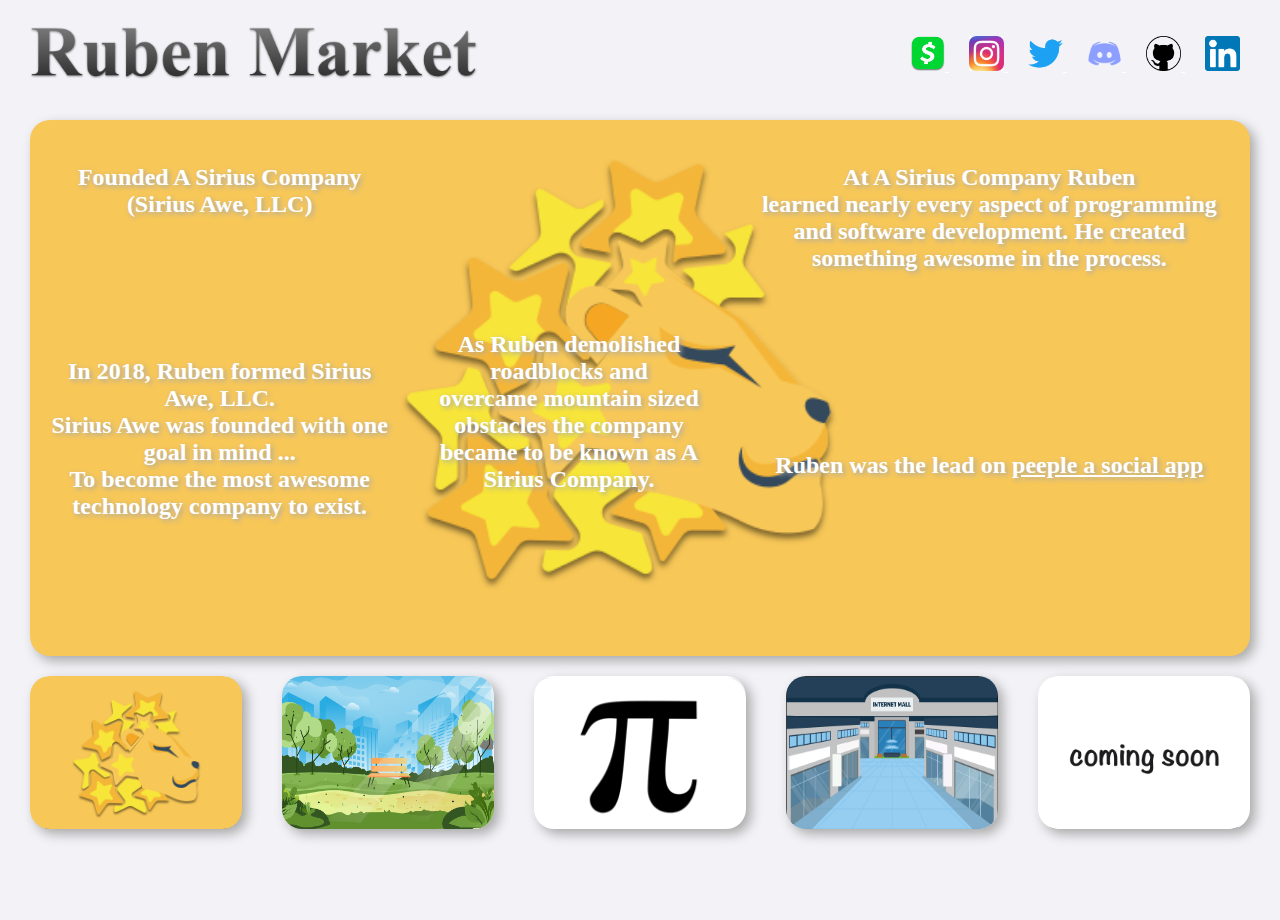
==== company.html @ ae3bf93e "fourth commit" ====
<!DOCTYPE html>
<html lang="en">
<head>
    <meta charset="UTF-8">
    <meta http-equiv="X-UA-Compatible" content="IE=edge">
    <meta name="viewport" content="width=device-width, initial-scale=1.0">
    <link rel="icon" type="image/x-icon" href="imgs/favicon.jpg">
    <link href="style.css" type="text/css" rel="stylesheet" />
    <title>Ruben Market</title>
</head>
<body>
    <div class="topMain">
        <!-- Ruben Market -->
        <a href="index.html" >
        <img class="topTitleImage "src="imgs/RubenMarketLogo.png" alt="Ruben Market" >
        </a>
        <div class="socials">
        <a href="https://cash.app/$RubenMarket97" target="_blank" rel="noopener noreferrer">
        <img class="socialimage" src="imgs/cashapp.png" href="" alt="CashTag" >
        </a>
        <a href="https://instagram.com/rubenmarket" target="_blank" rel="noopener noreferrer">
        <img class="socialimage" src="imgs/instagram.jpeg"  alt="instagram" >
        </a>
        <a href="https://twitter.com/rubenmarket" target="_blank" rel="noopener noreferrer">
        <img class="socialimage" src="imgs/twitter.png" alt="leetcode" >
        </a>
        <a href="https://discord.gg/M8Uc23ZNDd" target="_blank" rel="noopener noreferrer">
        <img class="socialimage" src="imgs/discord.png"  alt="Discord" >
        </a>
        <a href="https://github.com/rubenmarket" target="_blank" rel="noopener noreferrer">
        <img class="socialimage" src="imgs/github.png" alt="github" >
        </a>
        <a href="https://linkedIn.com/in/rubenmarket/" target="_blank" rel="noopener noreferrer">
            <img class="socialimage" src="imgs/linkedin.png" alt="linkedIn" >
            </a>
        </div>
    
    </div>
    <div class="middle1" >
       
        <div class="midLeftView">
            <p class="MidViewItems1">
            Founded A Sirius Company (Sirius Awe, LLC)
            </p>
            <p class="MidViewItems1">
                In 2018, Ruben formed Sirius Awe, LLC.<br> Sirius Awe was founded with one goal in mind ... <br>To become the most awesome technology company to exist.
             </p>
            <!-- <img class="midImages" src="imgs/RubenMarket.jpg" alt="Ruben Market" > -->
        </div>
        <div class="midMidView">
            <p class="MidViewItems1">
                
            </p>
            <p class="MidViewItems1">
                As Ruben demolished roadblocks and<br> overcame mountain sized obstacles the company<br> became to be known as A Sirius Company.
            </p>
        </div>
        <div class="midRightView">
            <p class="MidViewItems1">
                At A Sirius Company Ruben<br> learned nearly every aspect of programming and software development. He created<br> something awesome in the process.
         </p>
         <p class="MidViewItems1">
             Ruben was the lead on <a href="https://github.com/RubenMarket/peeple-a-social-app"">peeple a social app</a>
         </p>
        </div>

        </div>
    </div>
    <div class="bottomMain" >
        
        <a class="bottomSQ1" href="company.html" ></a>

        <a class="bottomSQ2" href="utopyism.html"></a>
        <a class="bottomSQ3" href="ttoa.html"></a>
        <a class="bottomSQ4" href="internetmall.html"></a>
        <a class="bottomSQ5" href=""></a>
    
    </div>

</body>
</html>
---- style.css ----
html {
    height: 100%;
    max-height: 100%;
    min-height: 100%;
    background-color: #F2F2F7;
}
body {
    min-height: 100%;
    max-height: 100%;
    display: flex;
    flex-direction: column;
    justify-content: center;
    align-items: stretch;
    padding: 10px;
    margin: 0px;
}
/* img {
    border-radius: 15px;
} */

.topMain {
    display: flex;
    text-align: left;
    flex-grow: 1;
    max-height: 10vh;
    margin-top: 0px;
    margin-bottom: 20px;
    margin-left: 20px;
    margin-right: 20px;
    justify-content: space-between;
    align-items: center;
}


.middleMain {
    display: flex;
    text-align: center;
    justify-content: center;
    align-items: stretch;
    border-radius: 20px;
    border-width: 2px;
    flex-grow: 3;
    background-color: rgb(255, 255, 255);
    margin-top: 0px;
    margin-bottom: 20px;
    margin-left: 20px;
    margin-right: 20px;
    box-shadow: 5px 5px 12px darkgray;
    font-weight: bold;
    font-size: x-large;
    text-shadow: 2px 2px 5px darkgray;
    font-family: "Times New Roman", Times, serif;
    
}
.bottomMain {
    display: flex;
    flex-grow: 1;
    justify-content: space-evenly;
    align-items: stretch;
    
}
.midLeftView {
    display: flex;
    flex-grow: 1;
    padding: 20px;
    justify-content: center;
    align-items: center;
    flex-direction: column;
}
.midMidView {
    display: flex;
    flex-direction: column;
    flex-grow: 1;
    justify-content: center;
    align-items: stretch;
    padding: 20px;
}
.midRightView {
    display: flex;
    flex-direction: column;
    flex-grow: 1;
    justify-content: center;
    align-items: stretch;
    padding: 20px;
}
.MidViewItemsMain {
    flex-grow: 1;
    font-weight: bold;
    font-size: x-large;
    text-shadow: 2px 2px 5px darkgray;
    font-family: "Times New Roman", Times, serif;
}
/* A Sirius Company Page  1 */

.middle1 {
    display: flex;
    text-align: center;
    justify-content: center;
    align-items: stretch;
    border-radius: 20px;
    border-width: 2px;
    flex-grow: 3;
    background-color: #F7C758;
    background-image: url('imgs/SiriusBackLogo.png');
    background-repeat: no-repeat;
    background-size: contain;
    background-position: center;
    margin-top: 0px;
    margin-bottom: 20px;
    margin-left: 20px;
    margin-right: 20px;
    box-shadow: 5px 5px 12px darkgray;
    
}
.MidViewItems1 {
    flex-grow: 1;
    color:white;
    font-weight: bold;
    font-size: x-large;
    text-shadow: 2px 2px 5px darkgray;
    font-family: "Times New Roman", Times, serif;
}

.midImage1 {
    max-height: 17vh;
    max-width: 10vh;
}

/* Utopyism Page 2 */

.middle2 {
    display: flex;
    text-align: center;
    justify-content: center;
    align-items: stretch;
    border-radius: 20px;
    border-width: 2px;
    flex-grow: 3;
    background-image: url('imgs/Utopyism.png');
    background-repeat: no-repeat;
    background-size: 100% 100%;
    background-position: center;
    margin-top: 0px;
    margin-bottom: 20px;
    margin-left: 20px;
    margin-right: 20px;
    box-shadow: 5px 5px 12px darkgray;
    
}

/* THE theory of anything page 3 */

.middle3 {
    display: flex;
    text-align: center;
    justify-content: center;
    align-items: stretch;
    border-radius: 20px;
    border-width: 2px;
    flex-grow: 3;
    background-color: white;
    background-image: url('imgs/piBack.png');
    background-repeat: no-repeat;
    background-size: contain;
    background-position: center;
    margin-top: 0px;
    margin-bottom: 20px;
    margin-left: 20px;
    margin-right: 20px;
    box-shadow: 5px 5px 12px darkgray;
    
}
 /* internetmall page 4 */

 .middle4 {
    display: flex;
    text-align: center;
    justify-content: center;
    align-items: stretch;
    border-radius: 20px;
    border-width: 2px;
    flex-grow: 3;
    background-image: url('imgs/internetmall.png');
    background-repeat: no-repeat;
    background-size: 100% 100%;
    background-position: center;
    margin-top: 0px;
    margin-bottom: 20px;
    margin-left: 20px;
    margin-right: 20px;
    box-shadow: 5px 5px 12px darkgray;
    
}

.socials {
display: felx;
justify-content: space-evenly;
align-items: center;
padding: 10px;
}

.socialimage {
    padding-left: 20px;
    width: 35px;
    height: 35px;
}
.midImages {
    max-height: 60vh;
    max-width: 100%;
    border-radius: 20px;

}

.topTitleImage {
    max-height: 20vh;
    max-width: 35vw;

}

a:link, a:visited {
    color: white;
    text-decoration: underline;
    cursor: pointer;
  }
  
  a:link:active, a:visited:active {
    color: #F2F2F7
  }
  .bottomSQ1 {
    border-radius: 20px;
    border-width: 2px;
    flex-grow: 1;
    box-shadow: 5px 5px 12px darkgray;
    background-color: #F7C758;
    background-image: url('imgs/SiriusLogo.png');
    background-repeat: no-repeat;
    background-size: contain;
    background-position: center;
    margin-top: 0px;
    margin-bottom: 20px;
    margin-left: 20px;
    margin-right: 20px;
    max-height: 17vh;
    min-height: 17vh;
    
}
.bottomSQ2 {
    border-radius: 20px;
    border-width: 2px;
    flex-grow: 1;
    box-shadow: 5px 5px 12px darkgray;
    background-image: url('imgs/Utopyism.png');
    background-repeat: no-repeat;
    background-size: 100% 100%;
    background-position: center;
    margin-top: 0px;
    margin-bottom: 20px;
    margin-left: 20px;
    margin-right: 20px;
    max-height: 17vh;
    min-height: 17vh;
}
.bottomSQ3 {
    border-radius: 20px;
    border-width: 2px;
    flex-grow: 1;
    box-shadow: 5px 5px 12px darkgray;
    background-color: rgb(255, 255, 255);
    background-image: url('imgs/pi.png');
    background-repeat: no-repeat;
    background-size: contain;
    background-position: center;
    margin-top: 0px;
    margin-bottom: 20px;
    margin-left: 20px;
    margin-right: 20px;
    max-height: 17vh;
    min-height: 17vh;
}
.bottomSQ4 {
    border-radius: 20px;
    border-width: 2px;
    flex-grow: 1;
    box-shadow: 5px 5px 12px darkgray;
    background-image: url('imgs/internetmall.png');
    background-repeat: no-repeat;
    background-size: 100% 100%;
    background-position: center;
    margin-top: 0px;
    margin-bottom: 20px;
    margin-left: 20px;
    margin-right: 20px;
    max-height: 17vh;
    min-height: 17vh;
}
.bottomSQ5 {
    border-radius: 20px;
    border-width: 2px;
    flex-grow: 1;
    box-shadow: 5px 5px 12px darkgray;
    background-color: rgb(255, 255, 255);
    background-image: url('imgs/comingsoon.png');
    background-repeat: no-repeat;
    background-size: contain;
    background-position: center;
    margin-top: 0px;
    margin-bottom: 20px;
    margin-left: 20px;
    margin-right: 20px;
    max-height: 17vh;
    min-height: 17vh;
}
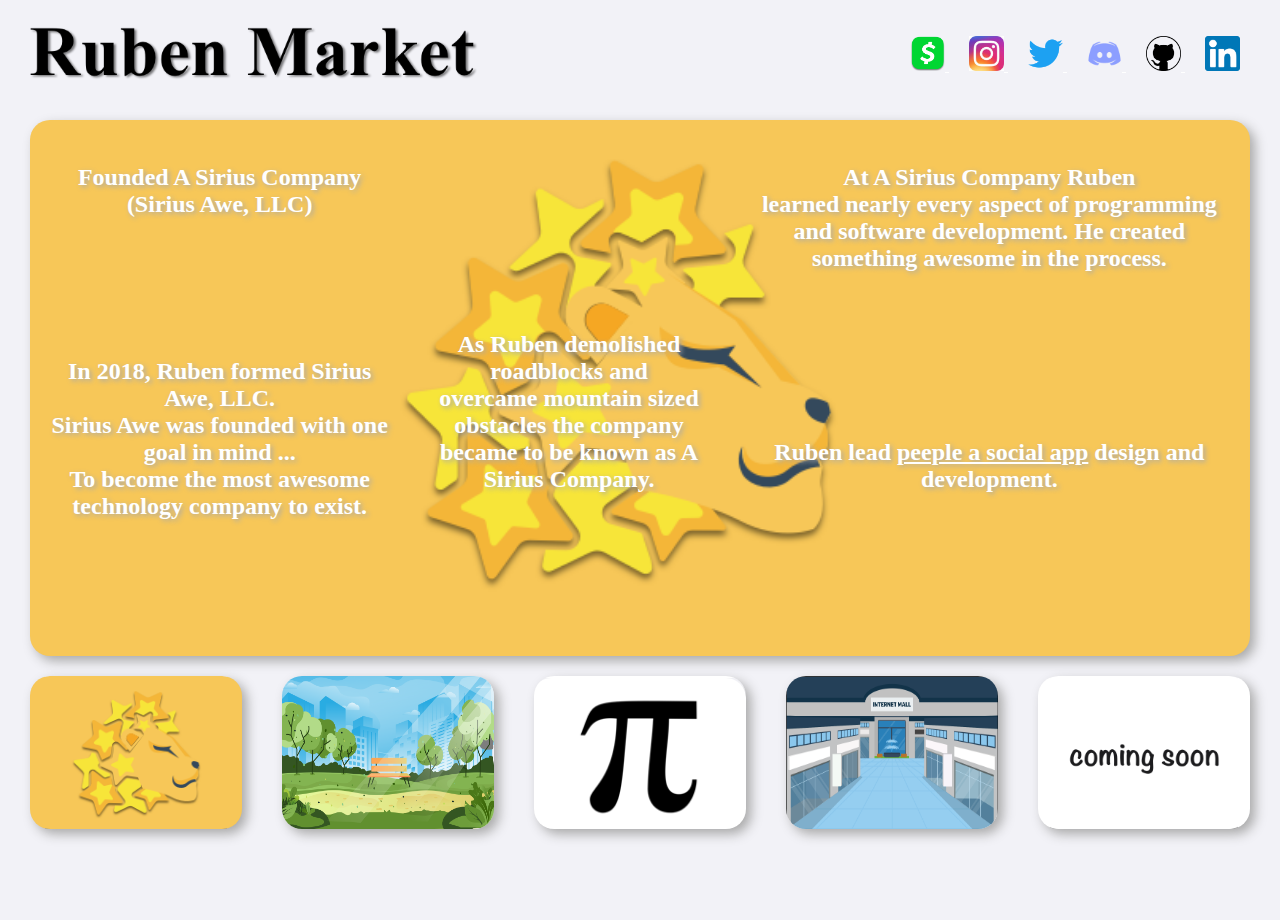
==== commit 694c4c05: "finally commited" ====
--- a/company.html
+++ b/company.html
@@ -60,7 +60,7 @@
                 At A Sirius Company Ruben<br> learned nearly every aspect of programming and software development. He created<br> something awesome in the process.
          </p>
          <p class="MidViewItems1">
-             Ruben was the lead on <a href="https://github.com/RubenMarket/peeple-a-social-app"">peeple a social app</a>
+             Ruben lead <a href="https://github.com/RubenMarket/peeple-a-social-app" target="_blank" rel="noopener noreferrer">peeple a social app</a> design and development.
          </p>
         </div>
 
--- a/style.css
+++ b/style.css
@@ -191,6 +191,28 @@
     margin-right: 20px;
     box-shadow: 5px 5px 12px darkgray;
     
+}
+.midText4 {
+    min-height: 40vh;
+    max-width: 100%;
+    flex-grow: 1;
+    color:white;
+    font-weight: bold;
+    font-size: x-large;
+    text-shadow: 2px 2px 5px darkgray;
+    font-family: "Times New Roman", Times, serif;
+
+}
+.midText5 {
+    min-height: 40vh;
+    max-width: 100%;
+    flex-grow: 1;
+    color:black;
+    font-weight: bold;
+    font-size: x-large;
+    text-shadow: 2px 2px 5px darkgray;
+    font-family: "Times New Roman", Times, serif;
+
 }
 
 .socials {
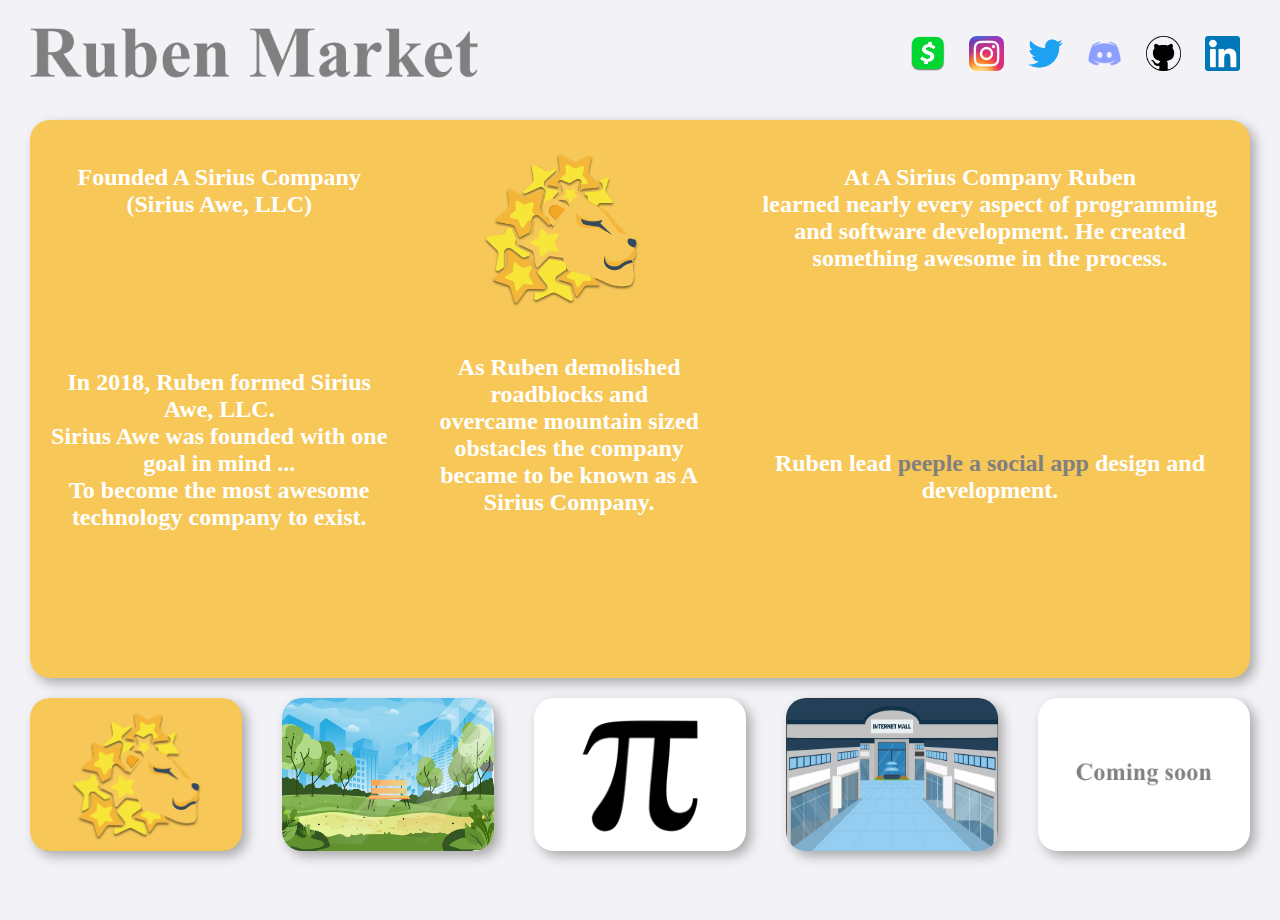
==== commit b5329cc7: "big commit" ====
--- a/company.html
+++ b/company.html
@@ -48,9 +48,7 @@
             <!-- <img class="midImages" src="imgs/RubenMarket.jpg" alt="Ruben Market" > -->
         </div>
         <div class="midMidView">
-            <p class="MidViewItems1">
-                
-            </p>
+            <img class="midImages" src="imgs/SiriusBackLogo.png" alt="Sirius Awe Logo" >
             <p class="MidViewItems1">
                 As Ruben demolished roadblocks and<br> overcame mountain sized obstacles the company<br> became to be known as A Sirius Company.
             </p>
@@ -62,6 +60,7 @@
          <p class="MidViewItems1">
              Ruben lead <a href="https://github.com/RubenMarket/peeple-a-social-app" target="_blank" rel="noopener noreferrer">peeple a social app</a> design and development.
          </p>
+         <!-- <img class="midImages" src="imgs/peepleicon.jpg" alt="peeple icon" > -->
         </div>
 
         </div>
--- a/style.css
+++ b/style.css
@@ -15,10 +15,64 @@
     padding: 10px;
     margin: 0px;
 }
+@media only screen and (max-width: 900px) {
+    body {
+        background-color: #F2F2F7;
+    }
+    div.topMain {
+        display: none;
+      }
+      div.bottomMain {
+        display: none;
+      }
+      div.middleMain {
+        display: none;
+      }
+      div.mobileText {
+          color: gray;
+          display: flex;
+          flex-direction: column;
+            justify-content: center;
+            align-items: stretch;
+            
+      }
+}
+@media only screen and (max-height: 600px) {
+    body {
+        background-color: #F2F2F7;
+    }
+    div.topMain {
+        display: none;
+      }
+      div.bottomMain {
+        display: none;
+      }
+      div.middleMain {
+        display: none;
+      }
+      div.mobileText {
+          display: flex;
+          color: gray;
+          flex-direction: column;
+            justify-content: center;
+            align-items: stretch;
+            
+      }
+}
+
 /* img {
     border-radius: 15px;
 } */
-
+.mobileText {
+
+    display: none;
+    flex-grow: 1;
+    font-weight: bold;
+    text-align: center;
+    font-size: x-large;
+    /* text-shadow: 2px 2px 5px darkgray; */
+    font-family: "Times New Roman", Times, serif;
+}
 .topMain {
     display: flex;
     text-align: left;
@@ -49,7 +103,7 @@
     box-shadow: 5px 5px 12px darkgray;
     font-weight: bold;
     font-size: x-large;
-    text-shadow: 2px 2px 5px darkgray;
+    /* text-shadow: 2px 2px 5px darkgray; */
     font-family: "Times New Roman", Times, serif;
     
 }
@@ -88,7 +142,11 @@
     flex-grow: 1;
     font-weight: bold;
     font-size: x-large;
-    text-shadow: 2px 2px 5px darkgray;
+    color: gray;
+    /* background: -webkit-linear-gradient(#eee, #333);
+  -webkit-background-clip: text;
+  -webkit-text-fill-color: transparent; */
+    /* text-shadow: 1px 1px 4px black; */
     font-family: "Times New Roman", Times, serif;
 }
 /* A Sirius Company Page  1 */
@@ -102,7 +160,7 @@
     border-width: 2px;
     flex-grow: 3;
     background-color: #F7C758;
-    background-image: url('imgs/SiriusBackLogo.png');
+    /* background-image: url('imgs/SiriusBackLogo.png'); */
     background-repeat: no-repeat;
     background-size: contain;
     background-position: center;
@@ -118,7 +176,7 @@
     color:white;
     font-weight: bold;
     font-size: x-large;
-    text-shadow: 2px 2px 5px darkgray;
+    /* text-shadow: 2px 2px 5px darkgray; */
     font-family: "Times New Roman", Times, serif;
 }
 
@@ -160,7 +218,7 @@
     border-width: 2px;
     flex-grow: 3;
     background-color: white;
-    background-image: url('imgs/piBack.png');
+    /* background-image: url('imgs/piBack.png'); */
     background-repeat: no-repeat;
     background-size: contain;
     background-position: center;
@@ -199,26 +257,24 @@
     color:white;
     font-weight: bold;
     font-size: x-large;
-    text-shadow: 2px 2px 5px darkgray;
     font-family: "Times New Roman", Times, serif;
 
 }
 .midText5 {
-    min-height: 40vh;
+    min-height: 35vh;
     max-width: 100%;
     flex-grow: 1;
-    color:black;
-    font-weight: bold;
-    font-size: x-large;
-    text-shadow: 2px 2px 5px darkgray;
+    color:gray;
+    font-weight: bold;
+    font-size: x-large;
     font-family: "Times New Roman", Times, serif;
 
 }
 
 .socials {
-display: felx;
-justify-content: space-evenly;
-align-items: center;
+    display: felx;
+    justify-content: space-evenly;
+        align-items: center;
 padding: 10px;
 }
 
@@ -241,13 +297,13 @@
 }
 
 a:link, a:visited {
-    color: white;
-    text-decoration: underline;
+    color:gray;
+    text-decoration: none;
     cursor: pointer;
   }
   
   a:link:active, a:visited:active {
-    color: #F2F2F7
+    color: gray;
   }
   .bottomSQ1 {
     border-radius: 20px;
@@ -289,7 +345,7 @@
     flex-grow: 1;
     box-shadow: 5px 5px 12px darkgray;
     background-color: rgb(255, 255, 255);
-    background-image: url('imgs/pi.png');
+    background-image: url('imgs/piBack.png');
     background-repeat: no-repeat;
     background-size: contain;
     background-position: center;
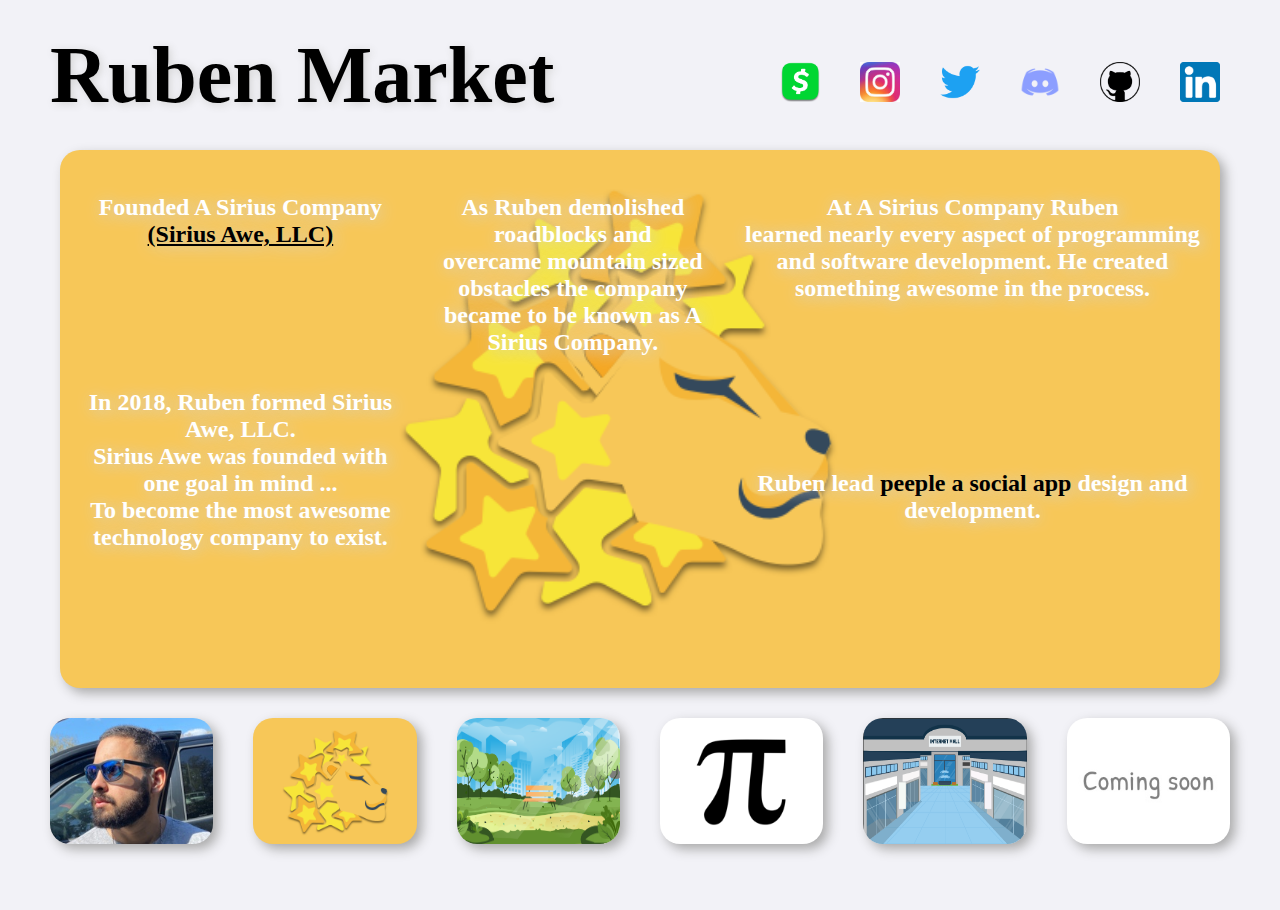
==== commit a54ef8b4: "updates" ====
--- a/company.html
+++ b/company.html
@@ -9,11 +9,11 @@
     <title>Ruben Market</title>
 </head>
 <body>
+    <div class="mobileText">
+        Site neither built nor designed for phonies.<br> Please view on a desktop.
+    </div>
     <div class="topMain">
-        <!-- Ruben Market -->
-        <a href="index.html" >
-        <img class="topTitleImage "src="imgs/RubenMarketLogo.png" alt="Ruben Market" >
-        </a>
+        <a href="index.html">Ruben Market</a>
         <div class="socials">
         <a href="https://cash.app/$RubenMarket97" target="_blank" rel="noopener noreferrer">
         <img class="socialimage" src="imgs/cashapp.png" href="" alt="CashTag" >
@@ -40,7 +40,7 @@
        
         <div class="midLeftView">
             <p class="MidViewItems1">
-            Founded A Sirius Company (Sirius Awe, LLC)
+            Founded A Sirius Company <a href="SiriusAwePtichDeck.pdf" target="_blank" rel="noopener noreferrer" download="RubensResume"><u>(Sirius Awe, LLC)</u></a>
             </p>
             <p class="MidViewItems1">
                 In 2018, Ruben formed Sirius Awe, LLC.<br> Sirius Awe was founded with one goal in mind ... <br>To become the most awesome technology company to exist.
@@ -48,7 +48,7 @@
             <!-- <img class="midImages" src="imgs/RubenMarket.jpg" alt="Ruben Market" > -->
         </div>
         <div class="midMidView">
-            <img class="midImages" src="imgs/SiriusBackLogo.png" alt="Sirius Awe Logo" >
+            <!-- <img class="midImages" src="imgs/SiriusBackLogo.png" alt="Sirius Awe Logo" > -->
             <p class="MidViewItems1">
                 As Ruben demolished roadblocks and<br> overcame mountain sized obstacles the company<br> became to be known as A Sirius Company.
             </p>
@@ -66,7 +66,7 @@
         </div>
     </div>
     <div class="bottomMain" >
-        
+        <a class="bottomSQ0" href="index.html" ></a>
         <a class="bottomSQ1" href="company.html" ></a>
 
         <a class="bottomSQ2" href="utopyism.html"></a>
--- a/style.css
+++ b/style.css
@@ -8,11 +8,14 @@
 body {
     min-height: 100%;
     max-height: 100%;
+    overflow: hidden;
     display: flex;
     flex-direction: column;
     justify-content: center;
     align-items: stretch;
-    padding: 10px;
+    padding-top: 10px;
+    padding-left: 30px;
+    padding-right: 30px;
     margin: 0px;
 }
 @media only screen and (max-width: 900px) {
@@ -29,7 +32,7 @@
         display: none;
       }
       div.mobileText {
-          color: gray;
+          color: black;
           display: flex;
           flex-direction: column;
             justify-content: center;
@@ -52,7 +55,7 @@
       }
       div.mobileText {
           display: flex;
-          color: gray;
+          color: black;
           flex-direction: column;
             justify-content: center;
             align-items: stretch;
@@ -71,19 +74,24 @@
     text-align: center;
     font-size: x-large;
     /* text-shadow: 2px 2px 5px darkgray; */
-    font-family: "Times New Roman", Times, serif;
+    font-family: 'Patrick Hand', cursive;
 }
 .topMain {
     display: flex;
     text-align: left;
     flex-grow: 1;
     max-height: 10vh;
-    margin-top: 0px;
-    margin-bottom: 20px;
+    margin-top: 20px;
+    margin-bottom: 0px;
     margin-left: 20px;
     margin-right: 20px;
     justify-content: space-between;
     align-items: center;
+    color: black;
+    font-size: 5em;
+    font-weight: bold;
+    font-family: 'Patrick Hand', cursive;
+    text-shadow: 2px 2px 9px lightgray;
 }
 
 
@@ -94,17 +102,17 @@
     align-items: stretch;
     border-radius: 20px;
     border-width: 2px;
-    flex-grow: 3;
+    flex-grow: 4;
     background-color: rgb(255, 255, 255);
-    margin-top: 0px;
-    margin-bottom: 20px;
-    margin-left: 20px;
-    margin-right: 20px;
-    box-shadow: 5px 5px 12px darkgray;
-    font-weight: bold;
-    font-size: x-large;
-    /* text-shadow: 2px 2px 5px darkgray; */
-    font-family: "Times New Roman", Times, serif;
+    margin-top: 30px;
+    margin-bottom: 30px;
+    margin-left: 30px;
+    margin-right: 30px;
+    box-shadow: 5px 5px 12px darkgray;
+    font-weight: bold;
+    font-size: x-large;
+    text-shadow: 2px 2px 9px lightgray;
+    font-family: 'Patrick Hand', cursive;
     
 }
 .bottomMain {
@@ -142,12 +150,12 @@
     flex-grow: 1;
     font-weight: bold;
     font-size: x-large;
-    color: gray;
+    color: black;
     /* background: -webkit-linear-gradient(#eee, #333);
   -webkit-background-clip: text;
   -webkit-text-fill-color: transparent; */
-    /* text-shadow: 1px 1px 4px black; */
-    font-family: "Times New Roman", Times, serif;
+  text-shadow: 2px 2px 15px lightgray;
+    font-family: 'Patrick Hand', cursive;
 }
 /* A Sirius Company Page  1 */
 
@@ -158,16 +166,16 @@
     align-items: stretch;
     border-radius: 20px;
     border-width: 2px;
-    flex-grow: 3;
+    flex-grow: 4;
     background-color: #F7C758;
-    /* background-image: url('imgs/SiriusBackLogo.png'); */
+    background-image: url('imgs/SiriusBackLogo.png');
     background-repeat: no-repeat;
     background-size: contain;
     background-position: center;
-    margin-top: 0px;
-    margin-bottom: 20px;
-    margin-left: 20px;
-    margin-right: 20px;
+    margin-top: 30px;
+    margin-bottom: 30px;
+    margin-left: 30px;
+    margin-right: 30px;
     box-shadow: 5px 5px 12px darkgray;
     
 }
@@ -176,8 +184,8 @@
     color:white;
     font-weight: bold;
     font-size: x-large;
-    /* text-shadow: 2px 2px 5px darkgray; */
-    font-family: "Times New Roman", Times, serif;
+    text-shadow: 2px 2px 15px lightgray;
+    font-family: 'Patrick Hand', cursive;
 }
 
 .midImage1 {
@@ -194,15 +202,15 @@
     align-items: stretch;
     border-radius: 20px;
     border-width: 2px;
-    flex-grow: 3;
+    flex-grow: 4;
     background-image: url('imgs/Utopyism.png');
     background-repeat: no-repeat;
     background-size: 100% 100%;
     background-position: center;
-    margin-top: 0px;
-    margin-bottom: 20px;
-    margin-left: 20px;
-    margin-right: 20px;
+    margin-top: 30px;
+    margin-bottom: 30px;
+    margin-left: 30px;
+    margin-right: 30px;
     box-shadow: 5px 5px 12px darkgray;
     
 }
@@ -216,16 +224,16 @@
     align-items: stretch;
     border-radius: 20px;
     border-width: 2px;
-    flex-grow: 3;
+    flex-grow: 4;
     background-color: white;
-    /* background-image: url('imgs/piBack.png'); */
+    /* background-image: url('imgs/pi.png'); */
     background-repeat: no-repeat;
     background-size: contain;
     background-position: center;
-    margin-top: 0px;
-    margin-bottom: 20px;
-    margin-left: 20px;
-    margin-right: 20px;
+    margin-top: 30px;
+    margin-bottom: 30px;
+    margin-left: 30px;
+    margin-right: 30px;
     box-shadow: 5px 5px 12px darkgray;
     
 }
@@ -238,56 +246,55 @@
     align-items: stretch;
     border-radius: 20px;
     border-width: 2px;
-    flex-grow: 3;
+    flex-grow: 4;
     background-image: url('imgs/internetmall.png');
     background-repeat: no-repeat;
     background-size: 100% 100%;
     background-position: center;
-    margin-top: 0px;
-    margin-bottom: 20px;
-    margin-left: 20px;
-    margin-right: 20px;
+    margin-top: 30px;
+    margin-bottom: 30px;
+    margin-left: 30px;
+    margin-right: 30px;
     box-shadow: 5px 5px 12px darkgray;
     
 }
 .midText4 {
-    min-height: 40vh;
     max-width: 100%;
     flex-grow: 1;
     color:white;
     font-weight: bold;
     font-size: x-large;
-    font-family: "Times New Roman", Times, serif;
+    font-family: 'Patrick Hand', cursive;
 
 }
 .midText5 {
-    min-height: 35vh;
     max-width: 100%;
     flex-grow: 1;
-    color:gray;
-    font-weight: bold;
-    font-size: x-large;
-    font-family: "Times New Roman", Times, serif;
+    color:black;
+    font-weight: bold;
+    font-size: x-large;
+    font-family: 'Patrick Hand', cursive;
 
 }
 
 .socials {
-    display: felx;
+    display: flex;
     justify-content: space-evenly;
-        align-items: center;
-padding: 10px;
+    align-items: center;
+    padding: 10px;
 }
 
 .socialimage {
-    padding-left: 20px;
-    width: 35px;
-    height: 35px;
+    padding-left: 40px;
+    width: 40px;
+    height: 40px;
+    /* box-shadow: 2px 2px 9px lightgray; */
 }
 .midImages {
-    max-height: 60vh;
+    max-height: 52vh;
     max-width: 100%;
     border-radius: 20px;
-
+    box-shadow: 2px 2px 9px lightgray;
 }
 
 .topTitleImage {
@@ -297,14 +304,34 @@
 }
 
 a:link, a:visited {
-    color:gray;
+    color:black;
     text-decoration: none;
     cursor: pointer;
+    text-align: center;
   }
   
   a:link:active, a:visited:active {
-    color: gray;
+    color: black;
+    text-align: center;
   }
+  .bottomSQ0 {
+    border-radius: 20px;
+    border-width: 2px;
+    flex-grow: 1;
+    box-shadow: 5px 5px 12px darkgray;
+    background-color: #F7C758;
+    background-image: url('imgs/rubenBack.jpg');
+    background-repeat: no-repeat;
+    background-size: 100% 100%;
+    background-position: center;
+    margin-top: 0px;
+    margin-bottom: 20px;
+    margin-left: 20px;
+    margin-right: 20px;
+    max-height: 14vh;
+    min-height: 14vh;
+    
+}
   .bottomSQ1 {
     border-radius: 20px;
     border-width: 2px;
@@ -319,8 +346,8 @@
     margin-bottom: 20px;
     margin-left: 20px;
     margin-right: 20px;
-    max-height: 17vh;
-    min-height: 17vh;
+    max-height: 14vh;
+    min-height: 14vh;
     
 }
 .bottomSQ2 {
@@ -336,8 +363,8 @@
     margin-bottom: 20px;
     margin-left: 20px;
     margin-right: 20px;
-    max-height: 17vh;
-    min-height: 17vh;
+    max-height: 14vh;
+    min-height: 14vh;
 }
 .bottomSQ3 {
     border-radius: 20px;
@@ -353,8 +380,8 @@
     margin-bottom: 20px;
     margin-left: 20px;
     margin-right: 20px;
-    max-height: 17vh;
-    min-height: 17vh;
+    max-height: 14vh;
+    min-height: 14vh;
 }
 .bottomSQ4 {
     border-radius: 20px;
@@ -369,8 +396,8 @@
     margin-bottom: 20px;
     margin-left: 20px;
     margin-right: 20px;
-    max-height: 17vh;
-    min-height: 17vh;
+    max-height: 14vh;
+    min-height: 14vh;
 }
 .bottomSQ5 {
     border-radius: 20px;
@@ -378,7 +405,7 @@
     flex-grow: 1;
     box-shadow: 5px 5px 12px darkgray;
     background-color: rgb(255, 255, 255);
-    background-image: url('imgs/comingsoon.png');
+    background-image: url('imgs/comingsoon.jpg');
     background-repeat: no-repeat;
     background-size: contain;
     background-position: center;
@@ -386,6 +413,6 @@
     margin-bottom: 20px;
     margin-left: 20px;
     margin-right: 20px;
-    max-height: 17vh;
-    min-height: 17vh;
+    max-height: 14vh;
+    min-height: 14vh;
 }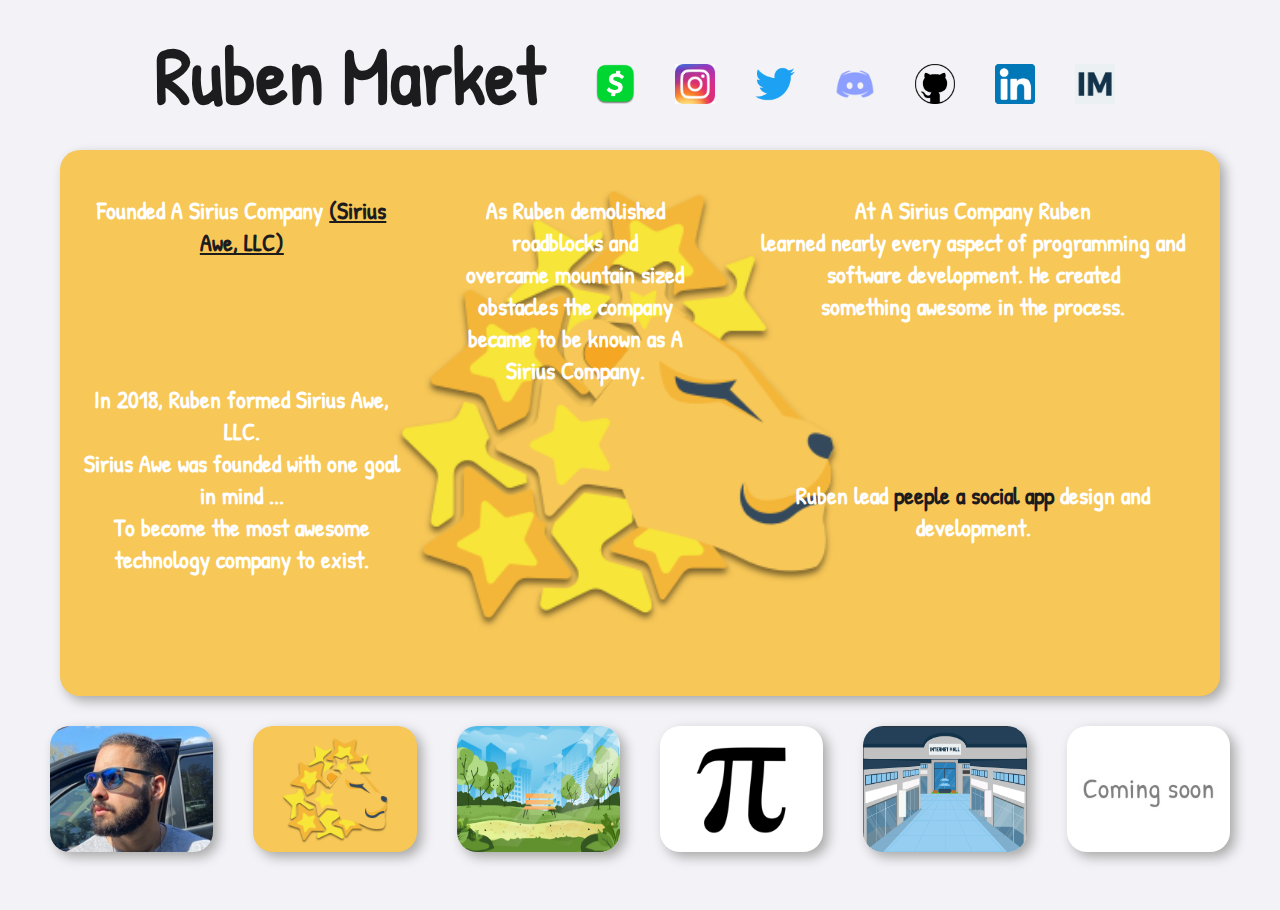
==== commit 3b6fec7c: "updatin" ====
--- a/company.html
+++ b/company.html
@@ -6,6 +6,9 @@
     <meta name="viewport" content="width=device-width, initial-scale=1.0">
     <link rel="icon" type="image/x-icon" href="imgs/favicon.jpg">
     <link href="style.css" type="text/css" rel="stylesheet" />
+    <link rel="preconnect" href="https://fonts.googleapis.com">
+    <link rel="preconnect" href="https://fonts.gstatic.com" crossorigin>
+    <link href="https://fonts.googleapis.com/css2?family=Patrick+Hand&family=Sriracha&display=swap" rel="stylesheet"> 
     <title>Ruben Market</title>
 </head>
 <body>
@@ -33,6 +36,9 @@
         <a href="https://linkedIn.com/in/rubenmarket/" target="_blank" rel="noopener noreferrer">
             <img class="socialimage" src="imgs/linkedin.png" alt="linkedIn" >
             </a>
+            <a href="http://internetmall.earth" target="_blank" rel="noopener noreferrer">
+                <img class="socialimage" src="imgs/imicon.png" alt="linkedIn" >
+                </a>
         </div>
     
     </div>
--- a/style.css
+++ b/style.css
@@ -32,7 +32,7 @@
         display: none;
       }
       div.mobileText {
-          color: black;
+          color: #1C1C1E;
           display: flex;
           flex-direction: column;
             justify-content: center;
@@ -55,7 +55,7 @@
       }
       div.mobileText {
           display: flex;
-          color: black;
+          color: #1C1C1E;
           flex-direction: column;
             justify-content: center;
             align-items: stretch;
@@ -85,13 +85,13 @@
     margin-bottom: 0px;
     margin-left: 20px;
     margin-right: 20px;
-    justify-content: space-between;
+    justify-content: center;
     align-items: center;
-    color: black;
+    color: #1C1C1E;
     font-size: 5em;
     font-weight: bold;
     font-family: 'Patrick Hand', cursive;
-    text-shadow: 2px 2px 9px lightgray;
+    /* text-shadow: 2px 2px 9px lightgray; */
 }
 
 
@@ -111,7 +111,7 @@
     box-shadow: 5px 5px 12px darkgray;
     font-weight: bold;
     font-size: x-large;
-    text-shadow: 2px 2px 9px lightgray;
+    /* text-shadow: 2px 2px 9px lightgray; */
     font-family: 'Patrick Hand', cursive;
     
 }
@@ -150,7 +150,7 @@
     flex-grow: 1;
     font-weight: bold;
     font-size: x-large;
-    color: black;
+    color: #1C1C1E;
     /* background: -webkit-linear-gradient(#eee, #333);
   -webkit-background-clip: text;
   -webkit-text-fill-color: transparent; */
@@ -184,7 +184,7 @@
     color:white;
     font-weight: bold;
     font-size: x-large;
-    text-shadow: 2px 2px 15px lightgray;
+    /* text-shadow: 2px 2px 15px lightgray; */
     font-family: 'Patrick Hand', cursive;
 }
 
@@ -270,7 +270,7 @@
 .midText5 {
     max-width: 100%;
     flex-grow: 1;
-    color:black;
+    color: #1C1C1E;
     font-weight: bold;
     font-size: x-large;
     font-family: 'Patrick Hand', cursive;
@@ -304,14 +304,14 @@
 }
 
 a:link, a:visited {
-    color:black;
+    color:#1C1C1E;
     text-decoration: none;
     cursor: pointer;
     text-align: center;
   }
   
   a:link:active, a:visited:active {
-    color: black;
+    color: #1C1C1E;
     text-align: center;
   }
   .bottomSQ0 {
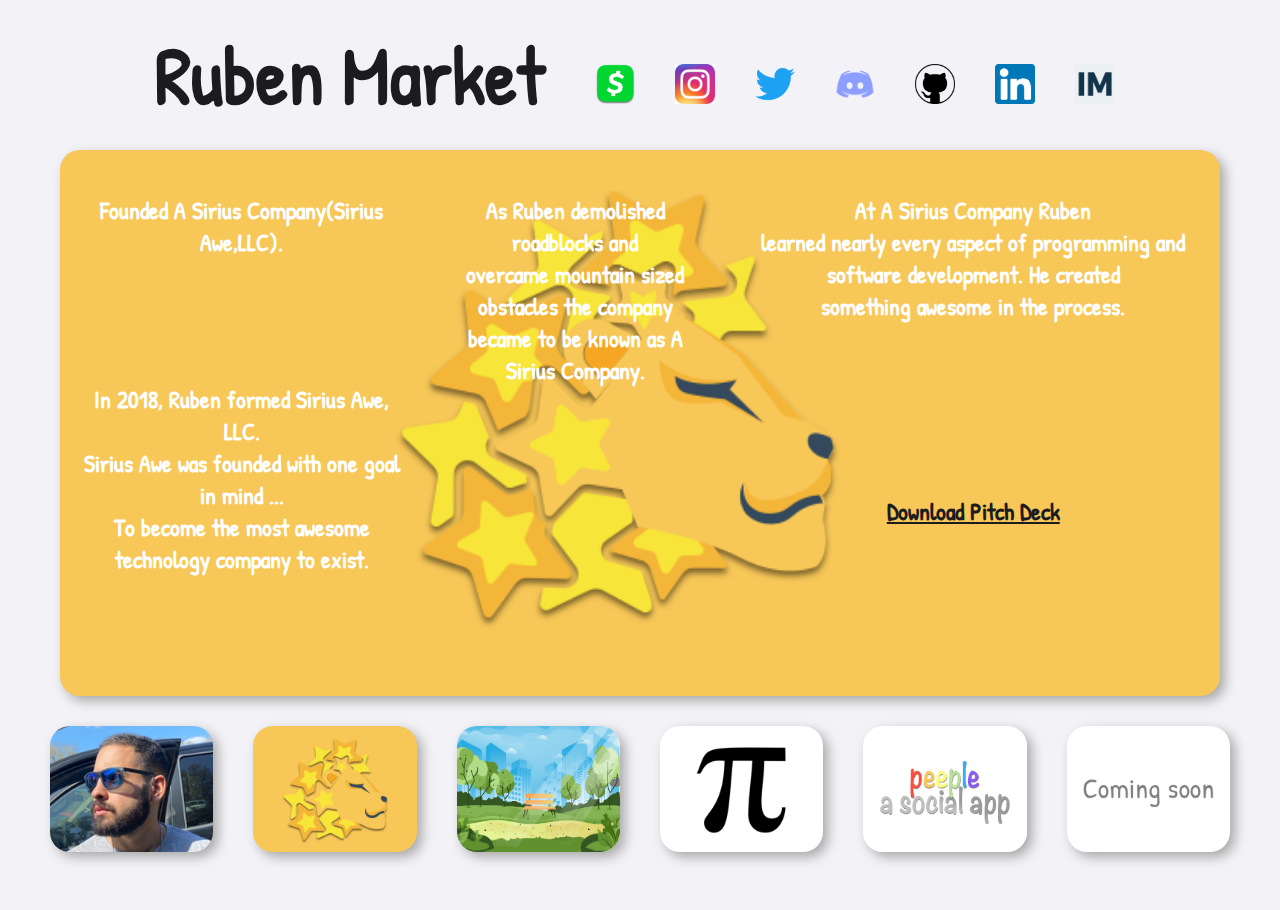
==== commit 5297b1cc: "updated" ====
--- a/company.html
+++ b/company.html
@@ -46,7 +46,9 @@
        
         <div class="midLeftView">
             <p class="MidViewItems1">
-            Founded A Sirius Company <a href="SiriusAwePtichDeck.pdf" target="_blank" rel="noopener noreferrer" download="RubensResume"><u>(Sirius Awe, LLC)</u></a>
+            Founded A Sirius Company(Sirius Awe,LLC).
+            
+
             </p>
             <p class="MidViewItems1">
                 In 2018, Ruben formed Sirius Awe, LLC.<br> Sirius Awe was founded with one goal in mind ... <br>To become the most awesome technology company to exist.
@@ -64,7 +66,8 @@
                 At A Sirius Company Ruben<br> learned nearly every aspect of programming and software development. He created<br> something awesome in the process.
          </p>
          <p class="MidViewItems1">
-             Ruben lead <a href="https://github.com/RubenMarket/peeple-a-social-app" target="_blank" rel="noopener noreferrer">peeple a social app</a> design and development.
+            <a href="SiriusAwePtichDeck.pdf" target="_blank" rel="noopener noreferrer" download="SiriusAwePtichDeck"><u>Download Pitch Deck</u></a>
+             
          </p>
          <!-- <img class="midImages" src="imgs/peepleicon.jpg" alt="peeple icon" > -->
         </div>
@@ -77,7 +80,7 @@
 
         <a class="bottomSQ2" href="utopyism.html"></a>
         <a class="bottomSQ3" href="ttoa.html"></a>
-        <a class="bottomSQ4" href="internetmall.html"></a>
+        <a class="bottomSQ4" href="peeple.html"></a>
         <a class="bottomSQ5" href=""></a>
     
     </div>
--- a/style.css
+++ b/style.css
@@ -247,9 +247,10 @@
     border-radius: 20px;
     border-width: 2px;
     flex-grow: 4;
-    background-image: url('imgs/internetmall.png');
-    background-repeat: no-repeat;
-    background-size: 100% 100%;
+    background-color: white;
+    background-image: url('imgs/peeplebacktitle.jpg');
+    background-repeat: no-repeat;
+    background-size: contain;
     background-position: center;
     margin-top: 30px;
     margin-bottom: 30px;
@@ -388,7 +389,7 @@
     border-width: 2px;
     flex-grow: 1;
     box-shadow: 5px 5px 12px darkgray;
-    background-image: url('imgs/internetmall.png');
+    background-image: url('imgs/peepletitle.jpg');
     background-repeat: no-repeat;
     background-size: 100% 100%;
     background-position: center;
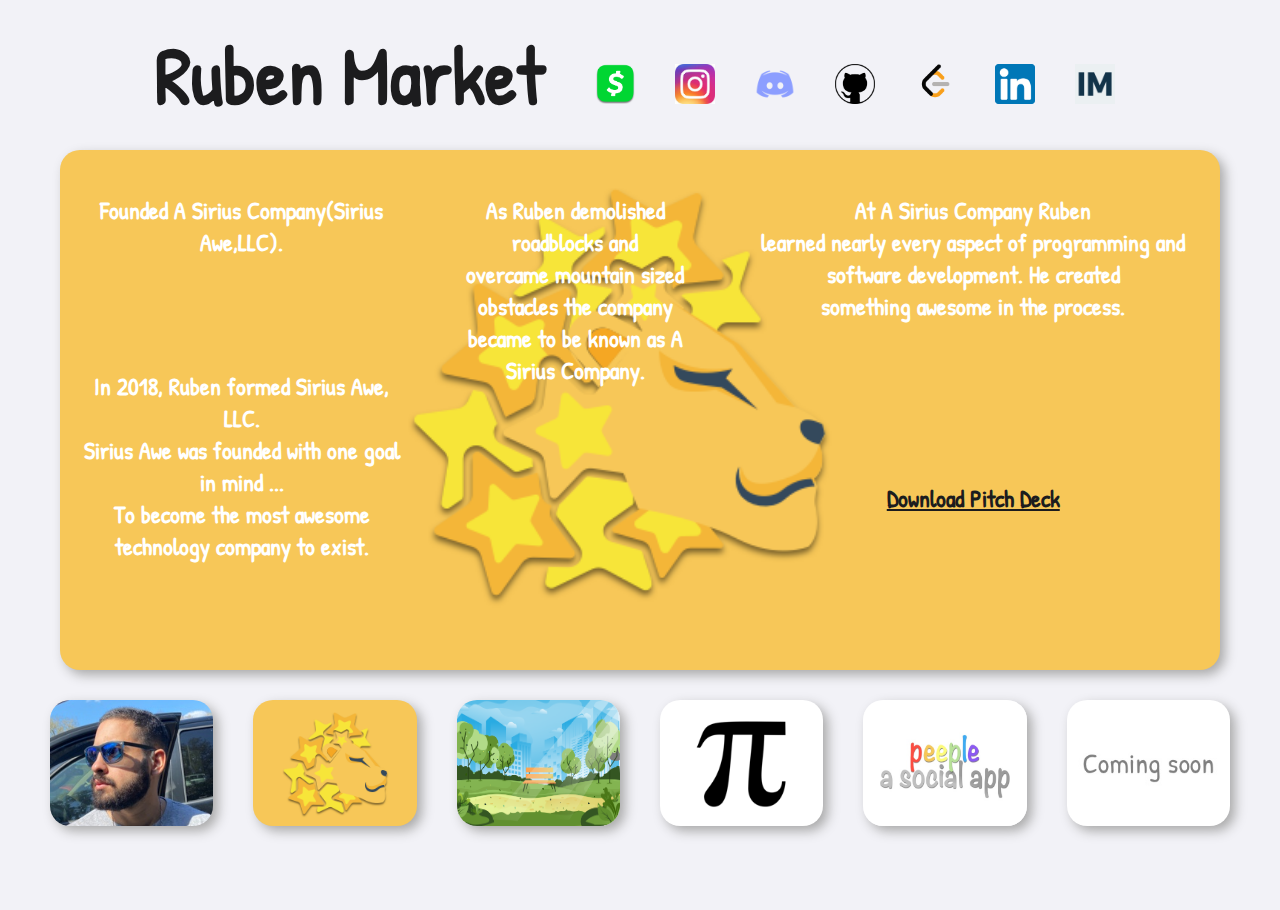
==== commit 3bbe56d8: "peele added" ====
--- a/company.html
+++ b/company.html
@@ -13,7 +13,7 @@
 </head>
 <body>
     <div class="mobileText">
-        Site neither built nor designed for phonies.<br> Please view on a desktop.
+        Rotate device to view.
     </div>
     <div class="topMain">
         <a href="index.html">Ruben Market</a>
@@ -24,15 +24,18 @@
         <a href="https://instagram.com/rubenmarket" target="_blank" rel="noopener noreferrer">
         <img class="socialimage" src="imgs/instagram.jpeg"  alt="instagram" >
         </a>
-        <a href="https://twitter.com/rubenmarket" target="_blank" rel="noopener noreferrer">
+        <!-- <a href="https://twitter.com/rubenmarket" target="_blank" rel="noopener noreferrer">
         <img class="socialimage" src="imgs/twitter.png" alt="leetcode" >
-        </a>
+        </a> -->
         <a href="https://discord.gg/M8Uc23ZNDd" target="_blank" rel="noopener noreferrer">
         <img class="socialimage" src="imgs/discord.png"  alt="Discord" >
         </a>
-        <a href="https://github.com/rubenmarket" target="_blank" rel="noopener noreferrer">
+        <a href="https://github.com/rusbenmarket" target="_blank" rel="noopener noreferrer">
         <img class="socialimage" src="imgs/github.png" alt="github" >
         </a>
+        <a href="https://leetcode.com/rubenmarket" target="_blank" rel="noopener noreferrer">
+            <img class="socialimage" src="imgs/leetcode.png" alt="leetcode" >
+            </a>
         <a href="https://linkedIn.com/in/rubenmarket/" target="_blank" rel="noopener noreferrer">
             <img class="socialimage" src="imgs/linkedin.png" alt="linkedIn" >
             </a>
--- a/style.css
+++ b/style.css
@@ -31,6 +31,18 @@
       div.middleMain {
         display: none;
       }
+      div.middle4 {
+          display: none;
+      }
+      div.middle1 {
+        display: none;
+    }
+    div.middle2 {
+        display: none;
+    }
+    div.middle3 {
+        display: none;
+    }
       div.mobileText {
           color: #1C1C1E;
           display: flex;
@@ -40,7 +52,7 @@
             
       }
 }
-@media only screen and (max-height: 600px) {
+/* @media only screen and (max-height: 600px) {
     body {
         background-color: #F2F2F7;
     }
@@ -61,7 +73,7 @@
             align-items: stretch;
             
       }
-}
+} */
 
 /* img {
     border-radius: 15px;
@@ -102,7 +114,7 @@
     align-items: stretch;
     border-radius: 20px;
     border-width: 2px;
-    flex-grow: 4;
+    flex-grow: 2;
     background-color: rgb(255, 255, 255);
     margin-top: 30px;
     margin-bottom: 30px;
@@ -166,7 +178,7 @@
     align-items: stretch;
     border-radius: 20px;
     border-width: 2px;
-    flex-grow: 4;
+    flex-grow: 2;
     background-color: #F7C758;
     background-image: url('imgs/SiriusBackLogo.png');
     background-repeat: no-repeat;
@@ -202,7 +214,7 @@
     align-items: stretch;
     border-radius: 20px;
     border-width: 2px;
-    flex-grow: 4;
+    flex-grow: 2;
     background-image: url('imgs/Utopyism.png');
     background-repeat: no-repeat;
     background-size: 100% 100%;
@@ -224,7 +236,7 @@
     align-items: stretch;
     border-radius: 20px;
     border-width: 2px;
-    flex-grow: 4;
+    flex-grow: 2;
     background-color: white;
     /* background-image: url('imgs/pi.png'); */
     background-repeat: no-repeat;
@@ -246,7 +258,7 @@
     align-items: stretch;
     border-radius: 20px;
     border-width: 2px;
-    flex-grow: 4;
+    flex-grow: 2;
     background-color: white;
     background-image: url('imgs/peeplebacktitle.jpg');
     background-repeat: no-repeat;
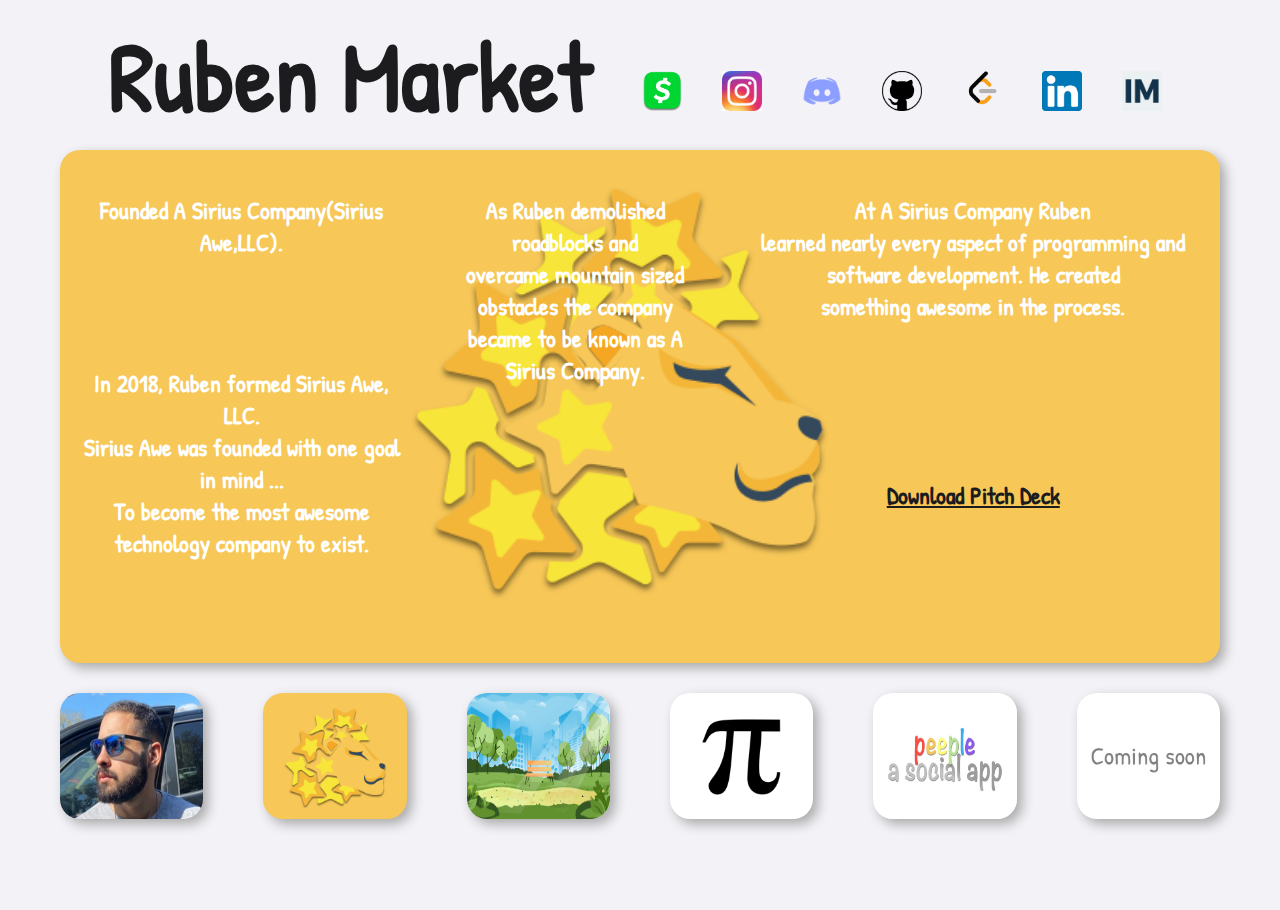
==== commit 7c361248: "updates" ====
--- a/company.html
+++ b/company.html
@@ -13,7 +13,7 @@
 </head>
 <body>
     <div class="mobileText">
-        Rotate device to view.
+        Site neither built nor designed for phonies.<br> Please view on desktop.
     </div>
     <div class="topMain">
         <a href="index.html">Ruben Market</a>
--- a/style.css
+++ b/style.css
@@ -52,8 +52,8 @@
             
       }
 }
-/* @media only screen and (max-height: 600px) {
-    body {
+@media only screen and (max-height: 600px) {
+     body {
         background-color: #F2F2F7;
     }
     div.topMain {
@@ -65,15 +65,27 @@
       div.middleMain {
         display: none;
       }
+      div.middle4 {
+          display: none;
+      }
+      div.middle1 {
+        display: none;
+    }
+    div.middle2 {
+        display: none;
+    }
+    div.middle3 {
+        display: none;
+    }
       div.mobileText {
+          color: #1C1C1E;
           display: flex;
-          color: #1C1C1E;
           flex-direction: column;
             justify-content: center;
             align-items: stretch;
             
       }
-} */
+}
 
 /* img {
     border-radius: 15px;
@@ -100,7 +112,7 @@
     justify-content: center;
     align-items: center;
     color: #1C1C1E;
-    font-size: 5em;
+    font-size: 11vh;
     font-weight: bold;
     font-family: 'Patrick Hand', cursive;
     /* text-shadow: 2px 2px 9px lightgray; */
@@ -122,7 +134,7 @@
     margin-right: 30px;
     box-shadow: 5px 5px 12px darkgray;
     font-weight: bold;
-    font-size: x-large;
+    font-size: 7vh;
     /* text-shadow: 2px 2px 9px lightgray; */
     font-family: 'Patrick Hand', cursive;
     
@@ -161,7 +173,7 @@
 .MidViewItemsMain {
     flex-grow: 1;
     font-weight: bold;
-    font-size: x-large;
+    font-size: 3.5vh;
     color: #1C1C1E;
     /* background: -webkit-linear-gradient(#eee, #333);
   -webkit-background-clip: text;
@@ -338,9 +350,9 @@
     background-size: 100% 100%;
     background-position: center;
     margin-top: 0px;
-    margin-bottom: 20px;
-    margin-left: 20px;
-    margin-right: 20px;
+    margin-bottom: 30px;
+    margin-left: 30px;
+    margin-right: 30px;
     max-height: 14vh;
     min-height: 14vh;
     
@@ -356,9 +368,9 @@
     background-size: contain;
     background-position: center;
     margin-top: 0px;
-    margin-bottom: 20px;
-    margin-left: 20px;
-    margin-right: 20px;
+    margin-bottom: 30px;
+    margin-left: 30px;
+    margin-right: 30px;
     max-height: 14vh;
     min-height: 14vh;
     
@@ -373,9 +385,9 @@
     background-size: 100% 100%;
     background-position: center;
     margin-top: 0px;
-    margin-bottom: 20px;
-    margin-left: 20px;
-    margin-right: 20px;
+    margin-bottom: 30px;
+    margin-left: 30px;
+    margin-right: 30px;
     max-height: 14vh;
     min-height: 14vh;
 }
@@ -390,9 +402,9 @@
     background-size: contain;
     background-position: center;
     margin-top: 0px;
-    margin-bottom: 20px;
-    margin-left: 20px;
-    margin-right: 20px;
+    margin-bottom: 30px;
+    margin-left: 30px;
+    margin-right: 30px;
     max-height: 14vh;
     min-height: 14vh;
 }
@@ -406,9 +418,9 @@
     background-size: 100% 100%;
     background-position: center;
     margin-top: 0px;
-    margin-bottom: 20px;
-    margin-left: 20px;
-    margin-right: 20px;
+    margin-bottom: 30px;
+    margin-left: 30px;
+    margin-right: 30px;
     max-height: 14vh;
     min-height: 14vh;
 }
@@ -423,9 +435,9 @@
     background-size: contain;
     background-position: center;
     margin-top: 0px;
-    margin-bottom: 20px;
-    margin-left: 20px;
-    margin-right: 20px;
+    margin-bottom: 30px;
+    margin-left: 30px;
+    margin-right: 30px;
     max-height: 14vh;
     min-height: 14vh;
 }